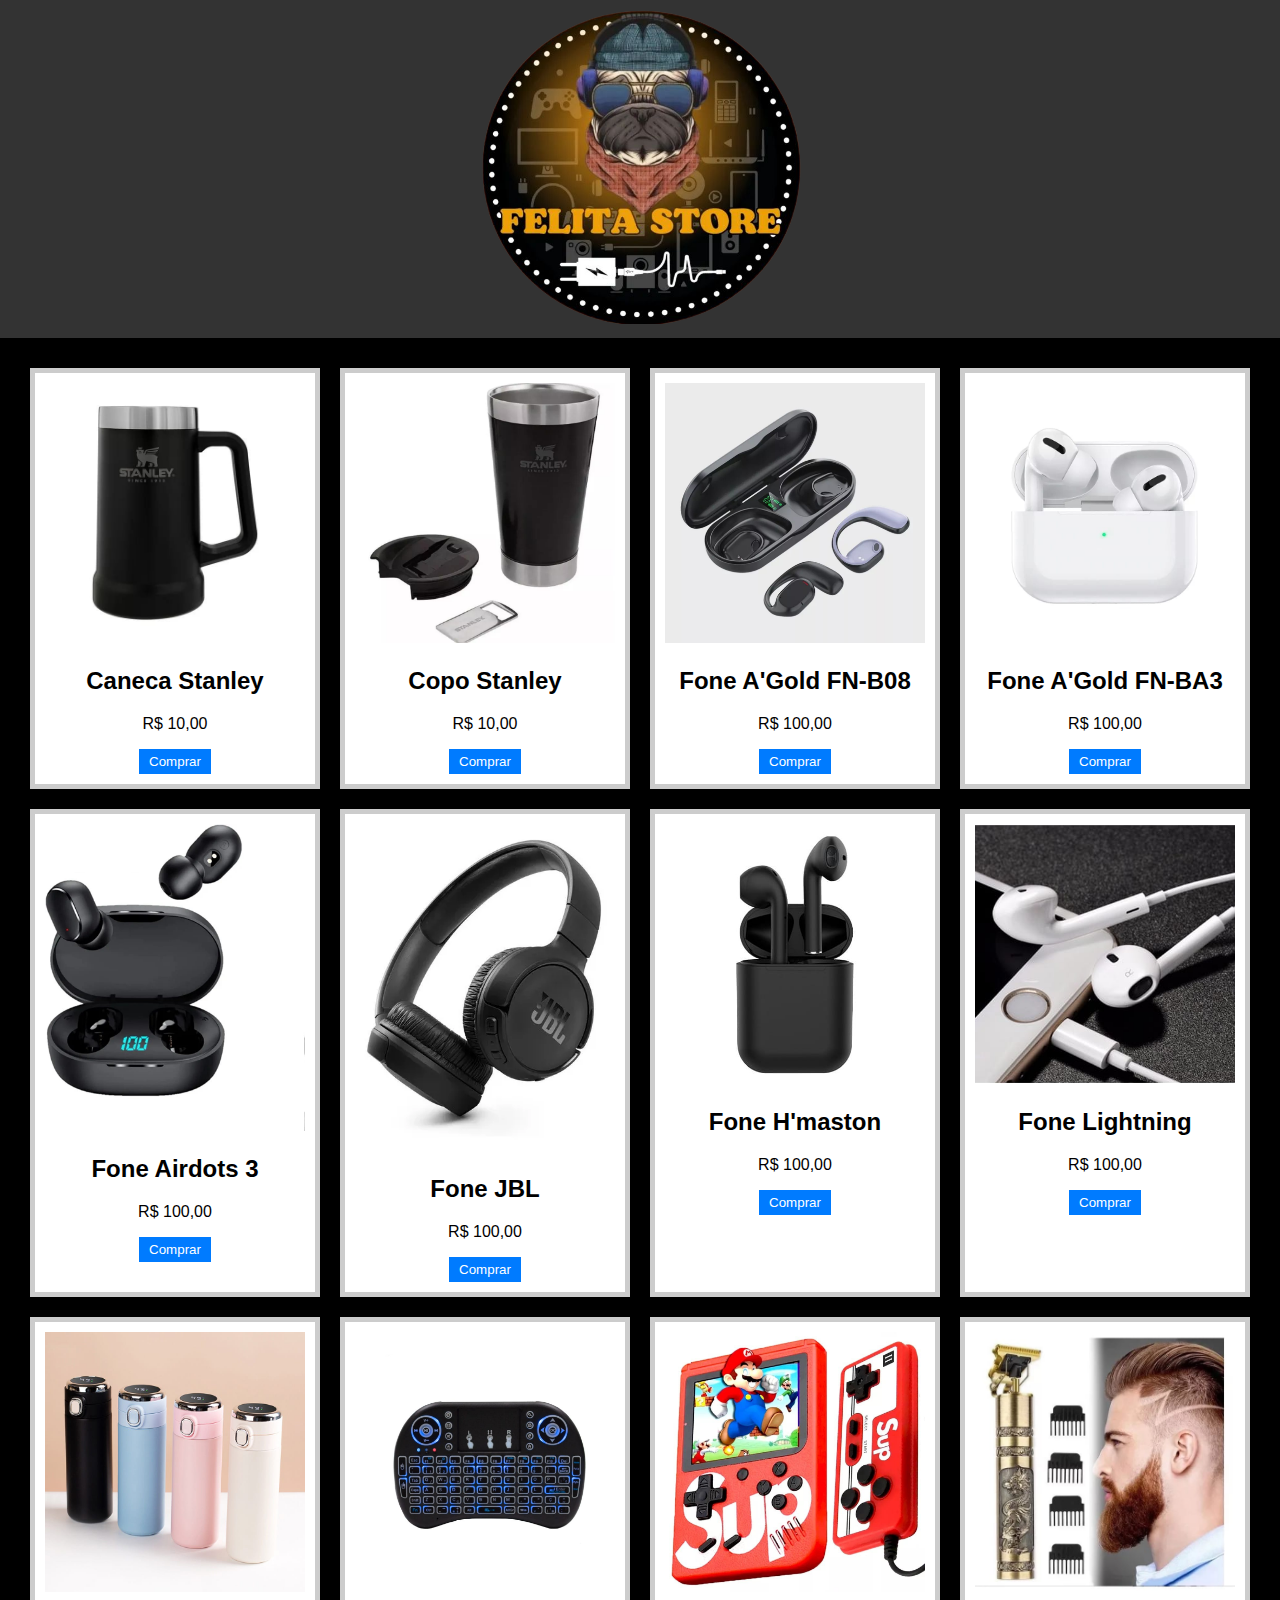
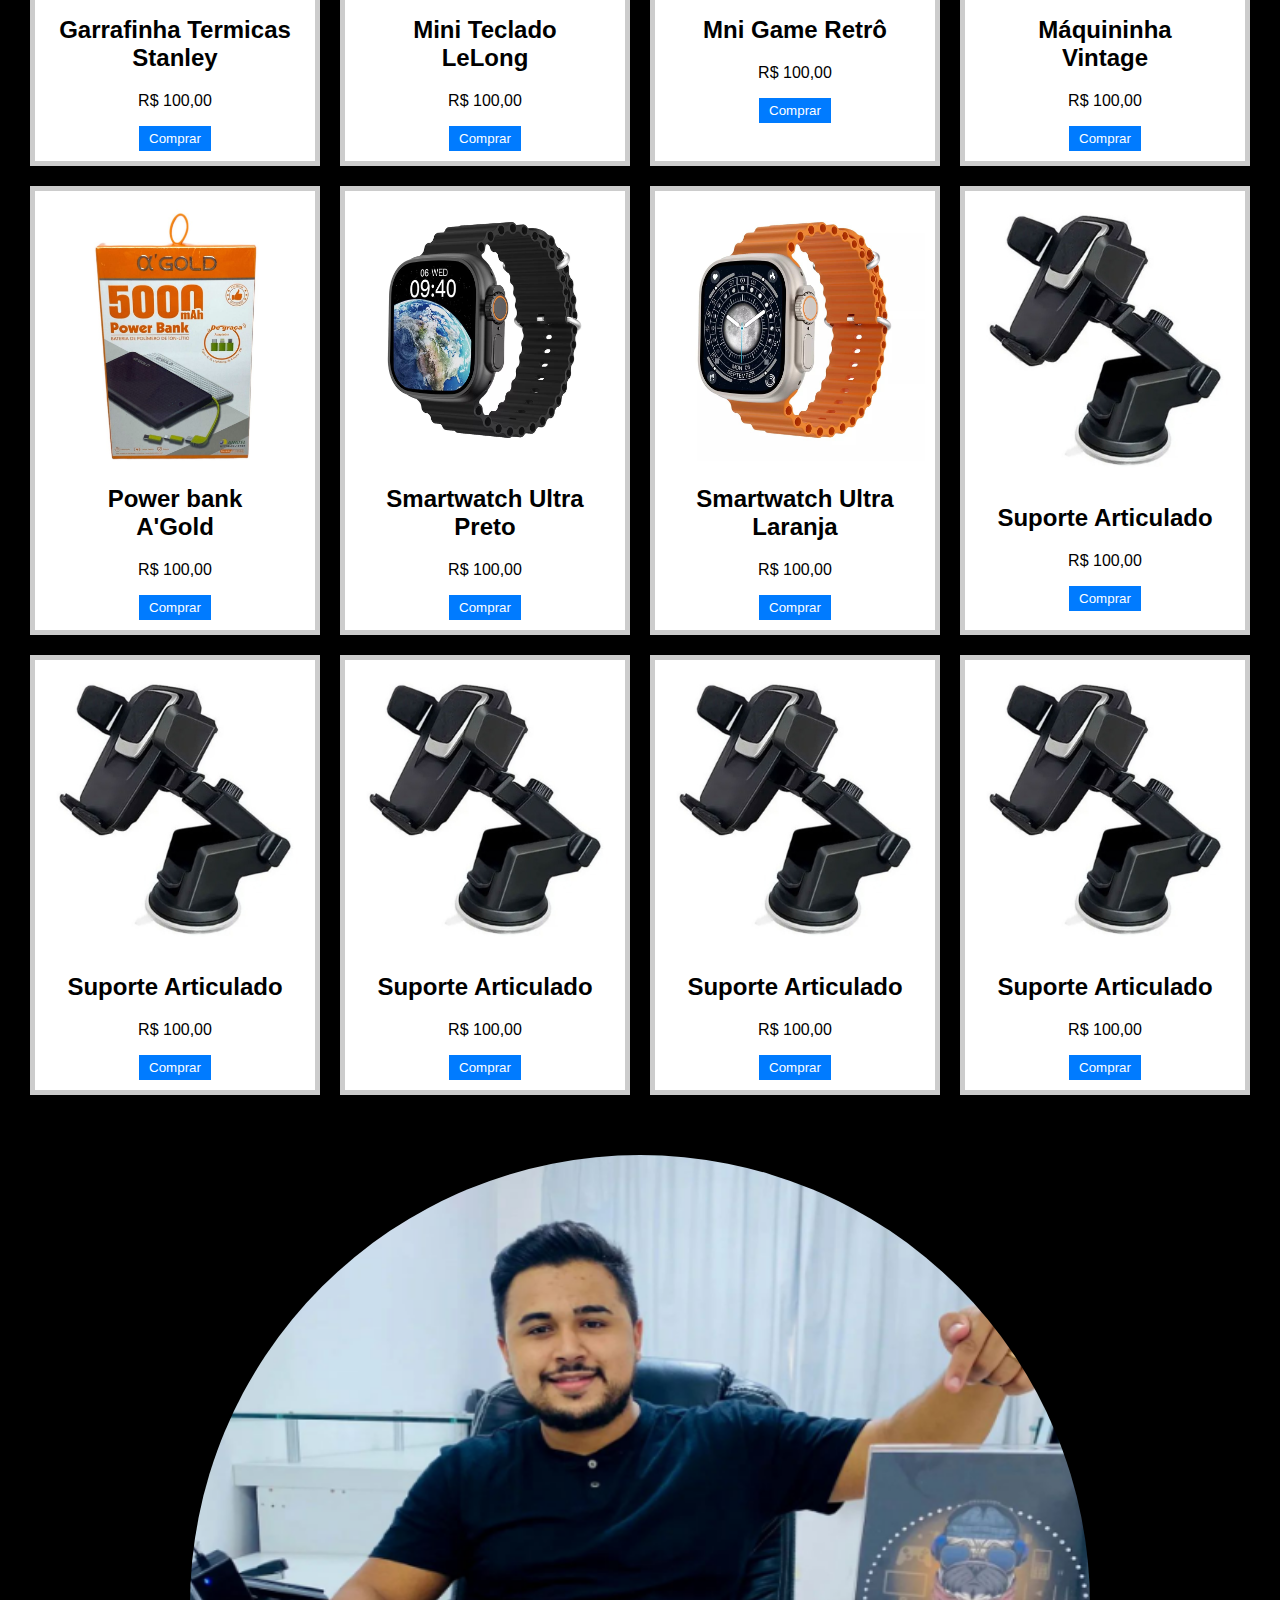
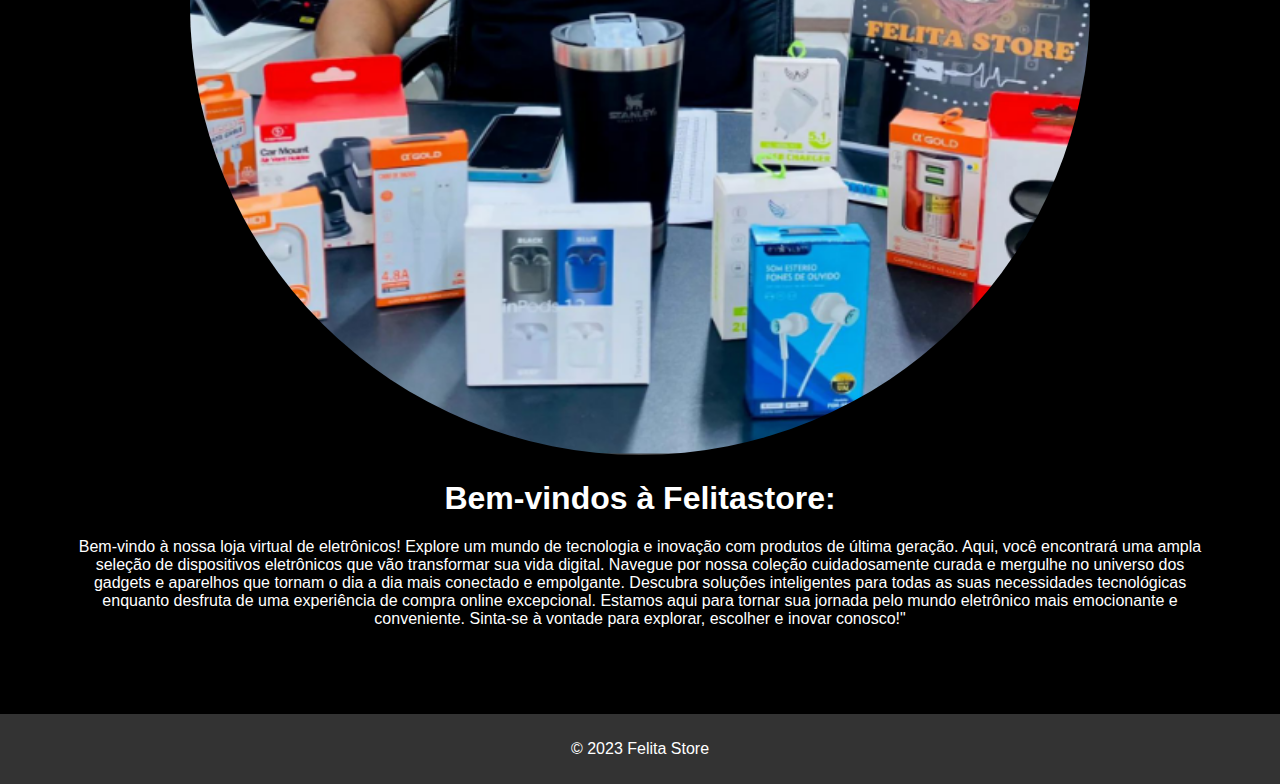
==== Felita Store/index.html @ 57f036ae "Add files via upload" ====
<!DOCTYPE html>
<html lang="pt-br">

<head>
    <meta charset="UTF-8">
    <meta name="viewport" content="width=device-width, initial-scale=1.0">
    <link rel="stylesheet" href="style.css">
    <title>Felita Store</title>
</head>

<body>
    <header>

        <nav>
            <img src="img/img.logo.png" alt="">

        </nav>


    </header>
    <section id="products">
        <!-- Aqui você pode adicionar produtos com informações como nome, imagem, preço, etc. -->
        <div class="product">
            <img src="img/produtos/Caneca Stanley.jpg" alt="Caneca Stanley">
            <h2>Caneca Stanley</h2>
            <p>R$ 10,00</p>
            <a href="https://api.whatsapp.com/send?phone=11945868944">
                <button class="buy-button">Comprar</button>
            </a>
        </div>

        <div class="product">
            <img src="img/produtos/Copo Stanley.jpg" alt="Copo Stanley">
            <h2>Copo Stanley</h2>
            <p>R$ 10,00</p>
            <a href="https://api.whatsapp.com/send?phone=11945868944">
                <button class="buy-button">Comprar</button>
            </a>
        </div>

        <div class="product">
            <img src="img/produtos/Fone A'Gold FN-B08.jpg" alt="Fone A'Gold FN-B08">
            <h2>Fone A'Gold FN-B08</h2>
            <p>R$ 100,00</p>
            <a href="https://api.whatsapp.com/send?phone=11945868944">
                <button class="buy-button">Comprar</button>
            </a>
        </div>

        <div class="product">
            <img src="img/produtos/Fone A'Gold FN-BA3.jpg" alt="Fone A'Gold FN-BA3">
            <h2>Fone A'Gold FN-BA3</h2>
            <p>R$ 100,00</p>
            <a href="https://api.whatsapp.com/send?phone=11945868944">
                <button class="buy-button">Comprar</button>
            </a>
        </div>

        <div class="product">
            <img src="img/produtos/Fone Airdots 3.jpg" alt="Fone Airdots 3">
            <h2>Fone Airdots 3</h2>
            <p>R$ 100,00</p>
            <a href="https://api.whatsapp.com/send?phone=11945868944">
                <button class="buy-button">Comprar</button>
            </a>
        </div>

        <div class="product">
            <img src="img/produtos/fonejbl.webp" alt="Fone JBL">
            <h2>Fone JBL</h2>
            <p>R$ 100,00</p>
            <a href="https://api.whatsapp.com/send?phone=11945868944">
                <button class="buy-button">Comprar</button>
            </a>
        </div>


        <div class="product">
            <img src="img/produtos/Fone H'maston.jpg" alt="Fone H'maston">
            <h2>Fone H'maston</h2>
            <p>R$ 100,00</p>
            <a href="https://api.whatsapp.com/send?phone=11945868944">
                <button class="buy-button">Comprar</button>
            </a>
        </div>
        <div class="product">
            <img src="img/produtos/Fone Lightning.jpg" alt="Fone Lightning">
            <h2>Fone Lightning</h2>
            <p>R$ 100,00</p>
            <a href="https://api.whatsapp.com/send?phone=11945868944">
                <button class="buy-button">Comprar</button>
            </a>
        </div>
        <div class="product">
            <img src="img/produtos/Garrafinha Termicas Stanley com medidor de temperatura.jpg"
                alt="Garrafinha Termicas Stanley">
            <h2>Garrafinha Termicas <br>Stanley</h2>
            <p>R$ 100,00</p>
            <a href="https://api.whatsapp.com/send?phone=11945868944">
                <button class="buy-button">Comprar</button>
            </a>
        </div>
        <div class="product">
            <img src="img/produtos/Mini Teclado LeLong.jpg" alt="Mini Teclado LeLong">
            <h2>Mini Teclado <br> LeLong</h2>
            <p>R$ 100,00</p>
            <a href="https://api.whatsapp.com/send?phone=11945868944">
                <button class="buy-button">Comprar</button>
            </a>
        </div>

        <div class="product">
            <img src="img/produtos/Mni Game Retrô.jpg" alt="Mni Game Retrô">
            <h2>Mni Game Retrô</h2>
            <p>R$ 100,00</p>
            <a href="https://api.whatsapp.com/send?phone=11945868944">
                <button class="buy-button">Comprar</button>
            </a>
        </div>

        <div class="product">
            <img src="img/produtos/Máquininha Vintage.jpg" alt="Máquininha Vintage">
            <h2>Máquininha <br>Vintage</h2>
            <p>R$ 100,00</p>
            <a href="https://api.whatsapp.com/send?phone=11945868944">
                <button class="buy-button">Comprar</button>
            </a>
        </div>

        <div class="product">
            <img src="img/produtos/Power bank A'Gold.jpg" alt="Power bank A'Gold">
            <h2>Power bank <br>A'Gold</h2>
            <p>R$ 100,00</p>
            <a href="https://api.whatsapp.com/send?phone=11945868944">
                <button class="buy-button">Comprar</button>
            </a>
        </div>

        <div class="product">
            <img src="img/produtos/Smartwatch Ultra.jpg" alt="Smartwatch Ultra">
            <h2>Smartwatch Ultra <br>Preto</h2>
            <p>R$ 100,00</p>
            <a href="https://api.whatsapp.com/send?phone=11945868944">
                <button class="buy-button">Comprar</button>
            </a>
        </div>

        <div class="product">
            <img src="img/produtos/SmartwatchUltra.jpg" alt="Smartwatch Ultra">
            <h2>Smartwatch Ultra <br> Laranja </h2>
            <p>R$ 100,00</p>
            <a href="https://api.whatsapp.com/send?phone=11945868944">
                <button class="buy-button">Comprar</button>
            </a>
        </div>

        <div class="product">
            <img src="img/produtos/Suporte Articulado.jpg" alt="Suporte Articulado">
            <h2>Suporte Articulado </h2>
            <p>R$ 100,00</p>
            <a href="https://api.whatsapp.com/send?phone=11945868944">
                <button class="buy-button">Comprar</button>
            </a>

        </div>

        <div class="product">
            <img src="img/produtos/Suporte Articulado.jpg" alt="Suporte Articulado">
            <h2>Suporte Articulado </h2>
            <p>R$ 100,00</p>
            <a href="https://api.whatsapp.com/send?phone=11945868944">
                <button class="buy-button">Comprar</button>
            </a>

        </div>

        <div class="product">
            <img src="img/produtos/Suporte Articulado.jpg" alt="Suporte Articulado">
            <h2>Suporte Articulado </h2>
            <p>R$ 100,00</p>
            <a href="https://api.whatsapp.com/send?phone=11945868944">
                <button class="buy-button">Comprar</button>
            </a>

        </div>
        <div class="product">
            <img src="img/produtos/Suporte Articulado.jpg" alt="Suporte Articulado">
            <h2>Suporte Articulado </h2>
            <p>R$ 100,00</p>
            <a href="https://api.whatsapp.com/send?phone=11945868944">
                <button class="buy-button">Comprar</button>
            </a>

        </div>
        <div class="product">
            <img src="img/produtos/Suporte Articulado.jpg" alt="Suporte Articulado">
            <h2>Suporte Articulado </h2>
            <p>R$ 100,00</p>
            <a href="https://api.whatsapp.com/send?phone=11945868944">
                <button class="buy-button">Comprar</button>
            </a>

        </div>


        <div class="img_logo">

            <img src="img/img.produtos.png" alt="">



            <div class="text-background">

                <h1>Bem-vindos à Felitastore: </h1>
                <p>Bem-vindo à nossa loja virtual de eletrônicos! Explore um mundo de tecnologia e inovação com produtos
                    de última geração. Aqui, você encontrará uma ampla seleção de dispositivos eletrônicos que vão
                    transformar sua vida digital. Navegue por nossa coleção cuidadosamente curada e mergulhe no universo
                    dos gadgets e aparelhos que tornam o dia a dia mais conectado e empolgante. Descubra soluções
                    inteligentes para todas as suas necessidades tecnológicas enquanto desfruta de uma experiência de
                    compra online excepcional. Estamos aqui para tornar sua jornada pelo mundo eletrônico mais
                    emocionante e conveniente. Sinta-se à vontade para explorar, escolher e inovar conosco!"</p>


            </div>
        </div>



    </section>
    <footer>

        <p>&copy; 2023 Felita Store</p>

    </footer>
    <script src="script.js"></script>
</body>

</html>
---- Felita Store/style.css ----
body {
    font-family: Arial, sans-serif;
    margin: 0;
    padding: 0;
    background-color: black;
    color: white;
}

header {
    background-color: #333;
    color: white;
    text-align: center;
    padding: 10px 0;
}

#products {
    display: flex;
    justify-content: space-around;
    flex-wrap: wrap;
    padding: 20px;
}

.product {
    border: 5px solid #ccc;
    padding: 10px;
    margin: 10px;
    text-align: center;
    background-color: white;
    color: black;
    flex: 1;
    min-width: 200px;
    transition: transform 0.3s, box-shadow 0.3s;
}

.product:hover {
    transform: scale(1.05);
    box-shadow: 0px 0px 15px rgba(0, 0, 0, 0.2);
}

img {
    max-width: 100%;
    height: auto;
    transition: transform 0.3s;
}

img:hover {
    transform: scale(1.1);
}

.buy-button {
    background-color: #007bff;
    color: white;
    border: none;
    padding: 5px 10px;
    cursor: pointer;
    transition: background-color 0.3s;
}

.buy-button:hover {
    background-color: #0056b3;
}

.img_logo {
    text-align: center;
    padding: 50px;
}

.img_logo img {
    border-radius: 50%;
    max-width: 100%;
    height: auto;
    width: auto\9;
    /* Para o IE 8 e versões anteriores */
    width: 100vh;
    max-height: 100vh;
    transition: transform 0.3s;
}

.img_logo img:hover {
    transform: rotate(360deg);
}

footer {
    text-align: center;
    background-color: #333;
    color: white;
    padding: 10px 0;
}
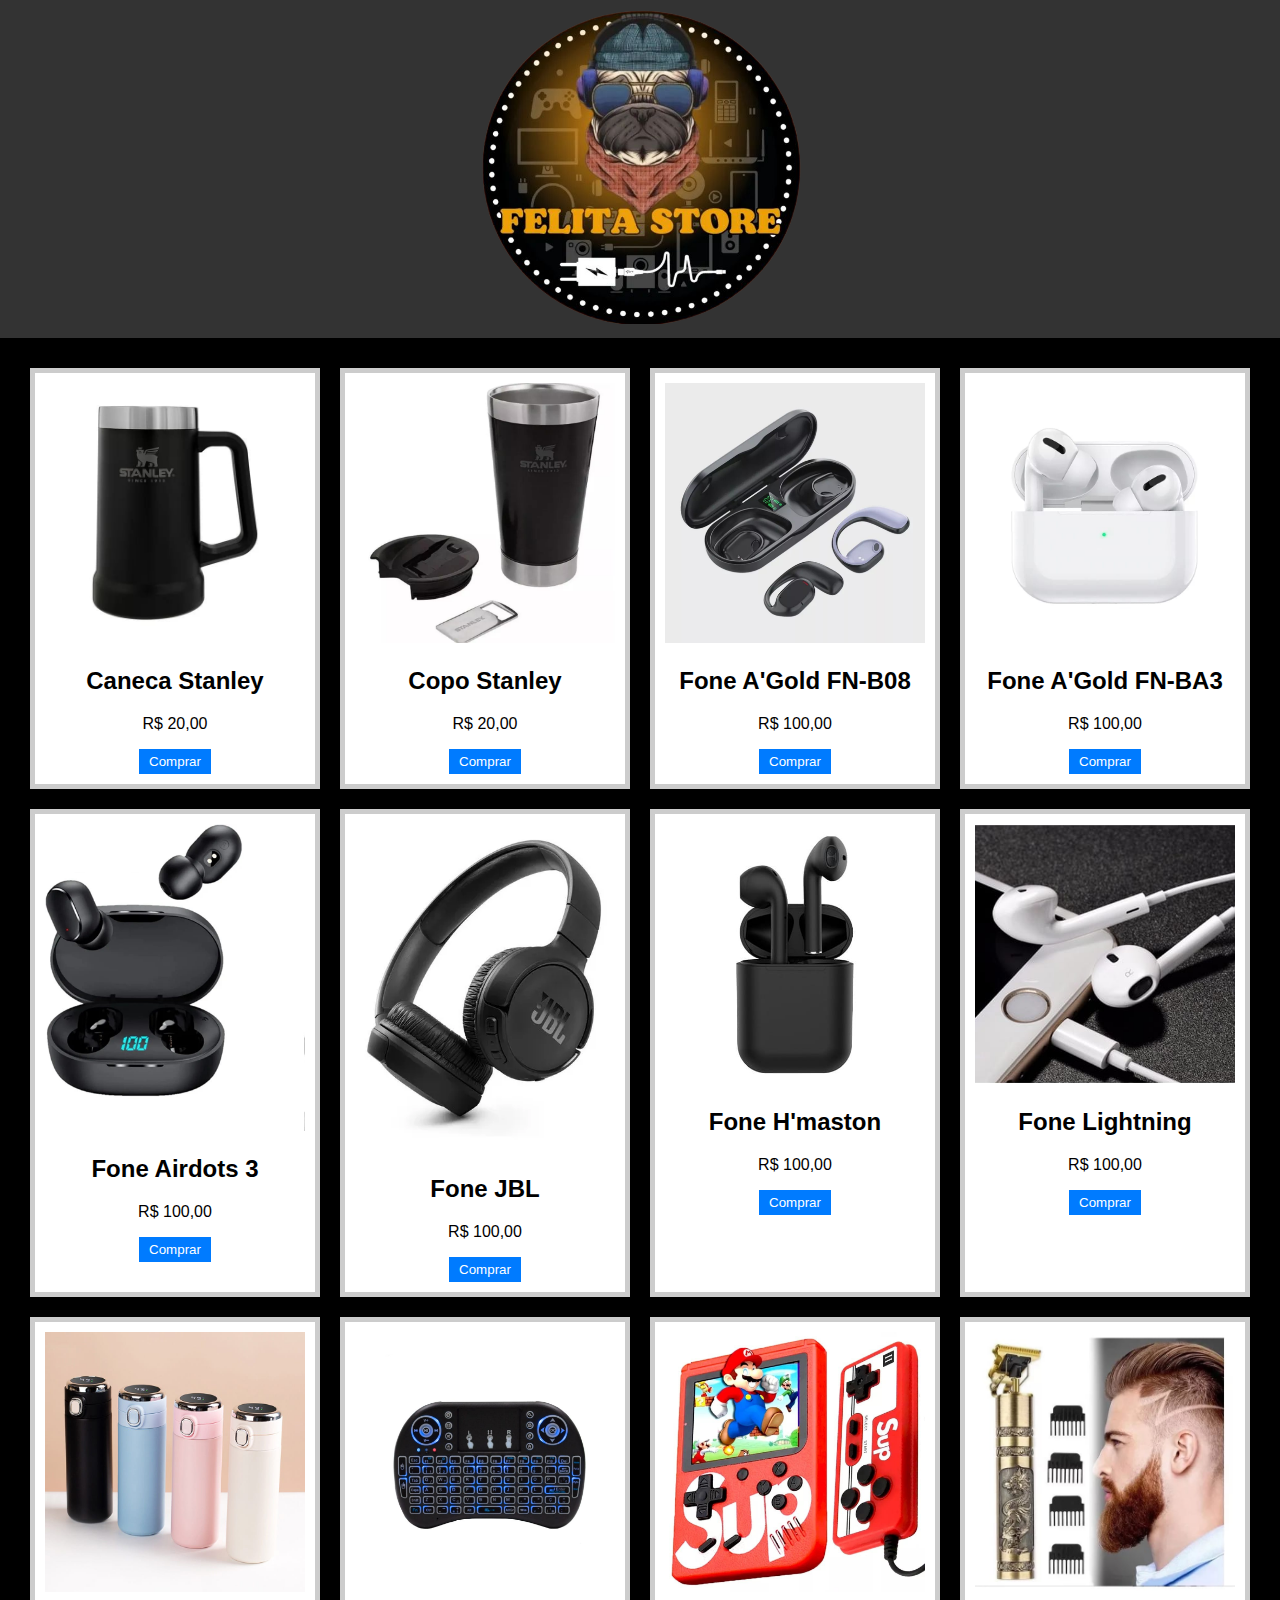
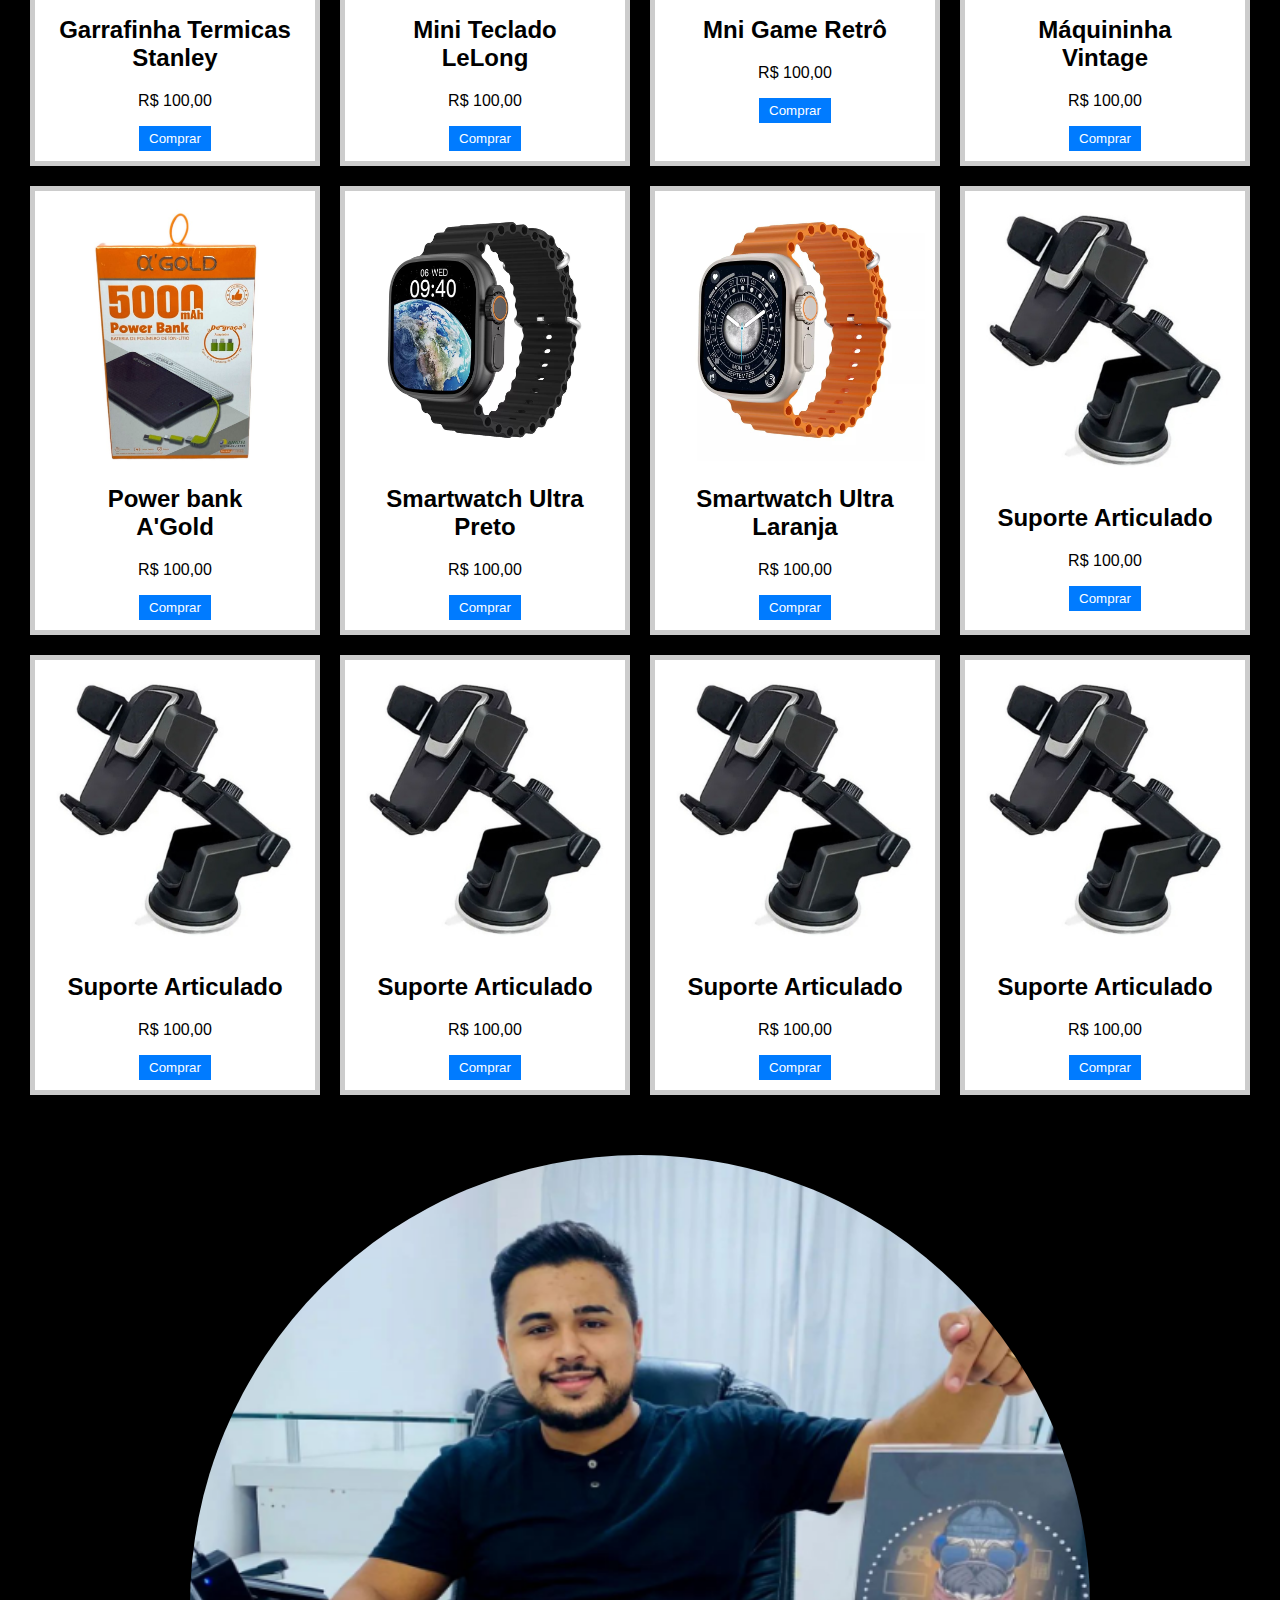
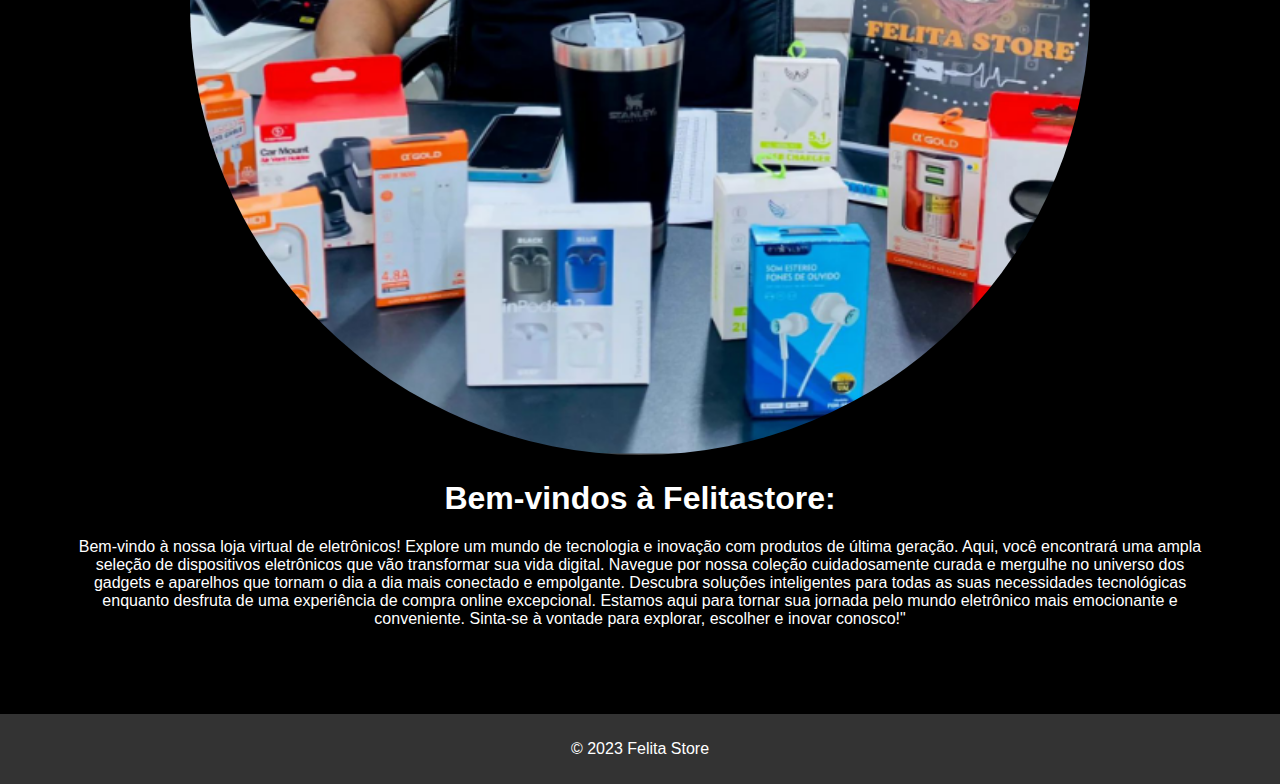
==== commit 9d6a1e0e: "Update index.html" ====
--- a/Felita Store/index.html
+++ b/Felita Store/index.html
@@ -23,7 +23,7 @@
         <div class="product">
             <img src="img/produtos/Caneca Stanley.jpg" alt="Caneca Stanley">
             <h2>Caneca Stanley</h2>
-            <p>R$ 10,00</p>
+            <p>R$ 20,00</p>
             <a href="https://api.whatsapp.com/send?phone=11945868944">
                 <button class="buy-button">Comprar</button>
             </a>
@@ -32,7 +32,7 @@
         <div class="product">
             <img src="img/produtos/Copo Stanley.jpg" alt="Copo Stanley">
             <h2>Copo Stanley</h2>
-            <p>R$ 10,00</p>
+            <p>R$ 20,00</p>
             <a href="https://api.whatsapp.com/send?phone=11945868944">
                 <button class="buy-button">Comprar</button>
             </a>
@@ -235,4 +235,4 @@
     <script src="script.js"></script>
 </body>
 
-</html>+</html>
